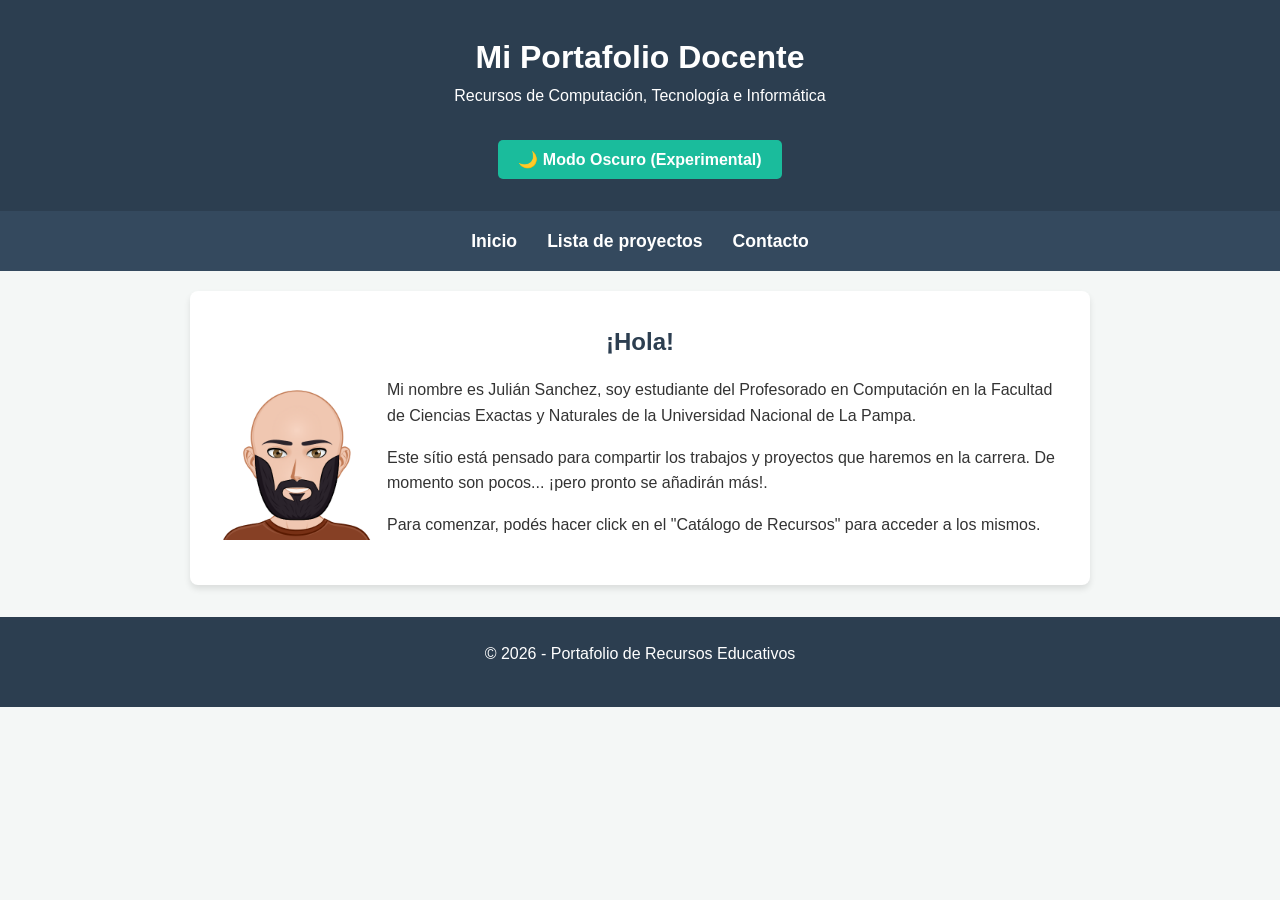
==== index.html @ 792bb121 "Porfolio_V1" ====
<!DOCTYPE html>
<html lang="es">

<head>
    <meta charset="UTF-8">
    <meta name="viewport" content="width=device-width, initial-scale=1.0">
    <title>Recursos Educativos - Inicio</title>
    <link rel="stylesheet" href="css/style.css">
</head>

<body>
    <header>
        <h1>Mi Portafolio Docente</h1>
        <p>Recursos de Computación, Tecnología e Informática</p>
        <!-- Este es el botón interactivo -->
        <button id="btn-tema" class="btn-tema">🌙 Modo Oscuro (Experimental)</button>
    </header>

    <nav>
        <ul>
            <li><a href="index.html">Inicio</a></li>
            <li><a href="recursos.html">Lista de proyectos</a></li>
            <!--<li><a href="guia.html">Guía Docente</a></li> -->
            <!--<li><a href="acerca.html">Sobre Mí</a></li>-->
            <li><a href="contacto.html">Contacto</a></li>
        </ul>
    </nav>

    <main>
        <section>
            <h2 class="hola">¡Hola!</h2>
            <div class=" contenedor">
                <img src="img/myAvatar.png" alt="Imagen avatar" class="mi-imagen">
                <div>
                    <p>Mi nombre es Julián Sanchez, soy estudiante del Profesorado en Computación en la Facultad de
                        Ciencias Exactas y Naturales de la Universidad Nacional de La Pampa.</p>
                    <p>Este sítio está pensado para compartir los trabajos y proyectos que haremos en la carrera. De
                        momento
                        son
                        pocos... ¡pero pronto se añadirán más!.</p>

                    <p>Para comenzar, podés hacer click en el "Catálogo de Recursos" para acceder a los mismos.</p>
                </div>
            </div>
        </section>
    </main>

    <footer>
        <p>&copy; 2026 - Portafolio de Recursos Educativos</p>
    </footer>
    <!-- Código JavaScript para la interactividad -->
    <script>
        const btnTema = document.getElementById('btn-tema');
        const body = document.body;

        btnTema.addEventListener('click', () => {
            // Esto alterna la clase 'dark-mode' en el cuerpo de la página
            body.classList.toggle('dark-mode');

            // Esto cambia el texto e ícono del botón dependiendo del modo
            if (body.classList.contains('dark-mode')) {
                btnTema.textContent = '☀️ Modo Claro (Experimental)';
            } else {
                btnTema.textContent = '🌙 Modo Oscuro (Experimental)';
            }
        });
    </script>
</body>

</html>
</body>

</html>
---- css/style.css ----
/* Estilos generales */
* {
    margin: 0;
    padding: 0;
    box-sizing: border-box;
    font-family: 'Segoe UI', Tahoma, Geneva, Verdana, sans-serif;
}

body {
    background-color: #f4f7f6;
    color: #333;
    line-height: 1.6;
}

/* Encabezado */
header {
    background-color: #2c3e50;
    color: white;
    text-align: center;
    padding: 2rem 0;
}

/* Navegación */
nav {
    background-color: #34495e;
}

nav ul {
    list-style: none;
    display: flex;
    justify-content: center;
    flex-wrap: wrap;
    padding: 1rem 0;
}

nav ul li {
    margin: 0 15px;
}

nav ul li a {
    color: white;
    text-decoration: none;
    font-weight: bold;
    font-size: 1.1rem;
    transition: color 0.3s;
}

nav ul li a:hover {
    color: #1abc9c;
    /* Un tono verde agua al pasar el mouse */
}

/* Contenido Principal */
main {
    padding: 2rem;
    max-width: 900px;
    margin: 20px auto;
    background: white;
    border-radius: 8px;
    box-shadow: 0 4px 6px rgba(0, 0, 0, 0.1);
}

h2 {
    color: #2c3e50;
    margin-bottom: 1rem;
}

p {
    margin-bottom: 1rem;
}

/* Pie de página */
footer {
    text-align: center;
    padding: 1.5rem;
    margin-top: 2rem;
    background-color: #2c3e50;
    color: white;
}

/* Estilos para el botón interactivo */
.btn-tema {
    background-color: #1abc9c;
    color: white;
    border: none;
    padding: 10px 20px;
    border-radius: 5px;
    cursor: pointer;
    font-weight: bold;
    margin-top: 15px;
    font-size: 1rem;
    transition: background-color 0.3s;
}

.btn-tema:hover {
    background-color: #16a085;
}

/* Colores alternativos para el Modo Oscuro */
body.dark-mode {
    background-color: #121212;
    color: #e0e0e0;
}

body.dark-mode header,
body.dark-mode footer {
    background-color: #000000;
}

body.dark-mode nav {
    background-color: #1f1f1f;
}

body.dark-mode main {
    background-color: #1e1e1e;
    color: #e0e0e0;
    box-shadow: 0 4px 6px rgba(255, 255, 255, 0.05);
}

body.dark-mode h1,
body.dark-mode h2,
body.dark-mode p {
    color: #e0e0e0;
}

/* Ajuste sutil para que los títulos destaquen en modo oscuro */
body.dark-mode h2 {
    color: #1abc9c;
}

/* Estilos para las tarjetas de recursos */
.tarjeta-recurso {
    background-color: #ffffff;
    border: 1px solid #ddd;
    border-radius: 8px;
    padding: 20px;
    margin-bottom: 25px;
    box-shadow: 0 2px 4px rgba(0, 0, 0, 0.05);
}

body.dark-mode .tarjeta-recurso {
    background-color: #2a2a2a;
    border-color: #444;
}

.tarjeta-recurso h3 {
    color: #2980b9;
    margin-bottom: 15px;
}

body.dark-mode .tarjeta-recurso h3 {
    color: #3498db;
}


/* Estilos para las imágenes */
.img-recurso {
    display: block;
    /* La palabra "auto" a los costados es lo que centra la imagen perfectamente */
    margin: 0 auto 15px auto;

    width: 100%;
    max-width: 300px;
    /* Al fijar esto en píxeles, la imagen nunca será gigante */
    height: auto;
    border-radius: 5px;
    border: 1px solid #ccc;
}

/* Estilos para las imágenes DENTRO de los proyectos (más grandes) */
.img-proyecto {
    display: block;
    margin: 30px auto;
    /* Mayor margen para que respiren */
    width: 75%;
    max-width: 800px;
    /* Tamaño máximo mucho mayor para que sean legibles */
    height: auto;
    border-radius: 8px;
    box-shadow: 0 4px 8px rgba(0, 0, 0, 0.1);
    /* Una sombrita para que resalten */
}

/* Botones de enlaces */
.enlace-btn {
    display: inline-block;
    background-color: #2980b9;
    color: white;
    padding: 8px 15px;
    text-decoration: none;
    border-radius: 5px;
    margin-top: 10px;
    font-weight: bold;
    transition: background-color 0.3s;
}

.enlace-btn:hover {
    background-color: #3498db;
}

.contenedor {
    display: flex;
    /* Coloca los elementos hijos uno al lado del otro */
    align-items: center;
    /* Centra el texto verticalmente con respecto a la imagen */
    gap: 15px;
    /* Espacio de separación entre la imagen y el texto */
}

.mi-imagen {
    width: 150px;
    /* Ajusta el ancho de la imagen según necesites */
    height: auto;
}

.hola {
    text-align: center;
}
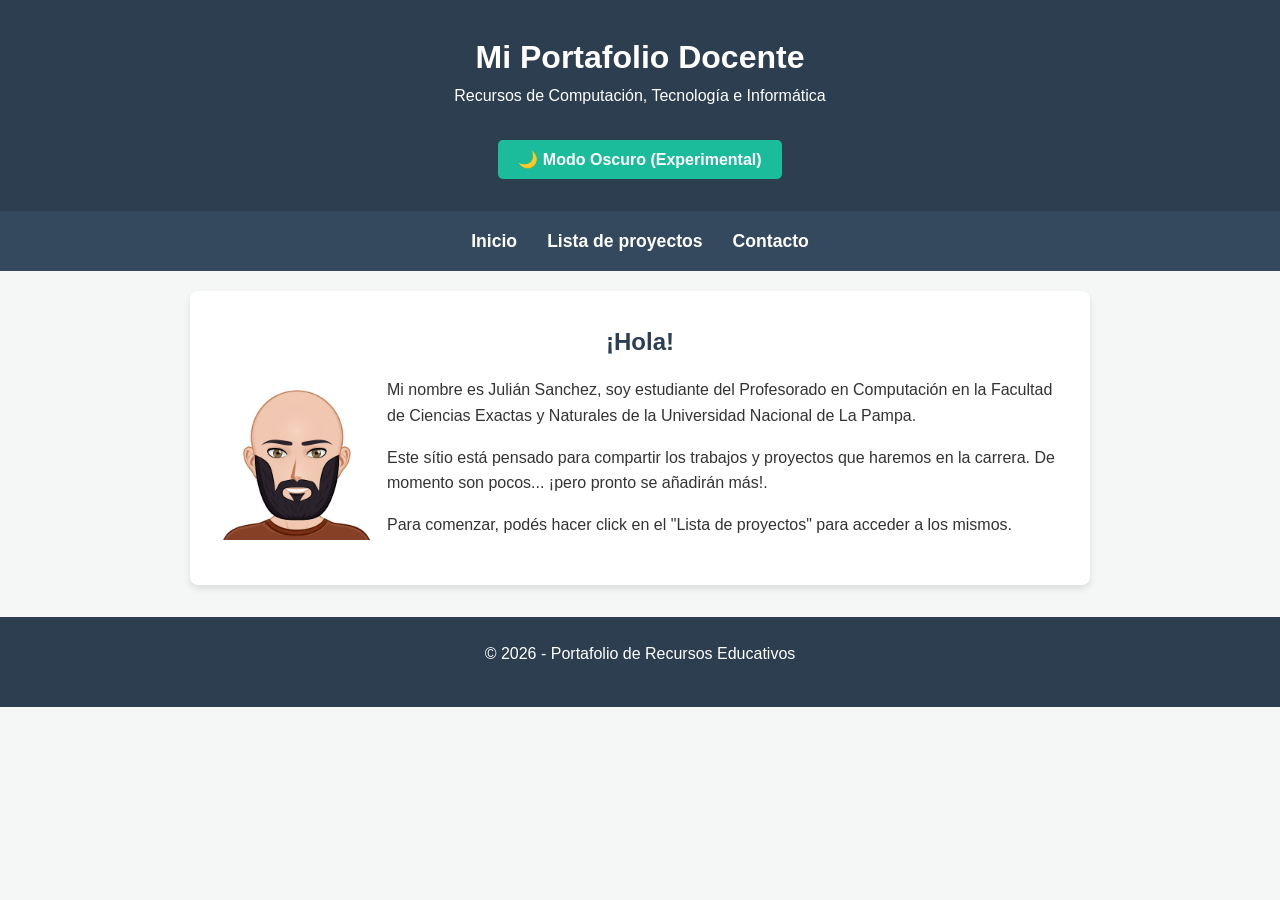
==== commit def1b6a2: "Se reemplazó "Catálogo de recursos" por "Lista de proyectos" en la presentación de la página." ====
--- a/index.html
+++ b/index.html
@@ -39,7 +39,7 @@
                         son
                         pocos... ¡pero pronto se añadirán más!.</p>
 
-                    <p>Para comenzar, podés hacer click en el "Catálogo de Recursos" para acceder a los mismos.</p>
+                    <p>Para comenzar, podés hacer click en el "Lista de proyectos" para acceder a los mismos.</p>
                 </div>
             </div>
         </section>
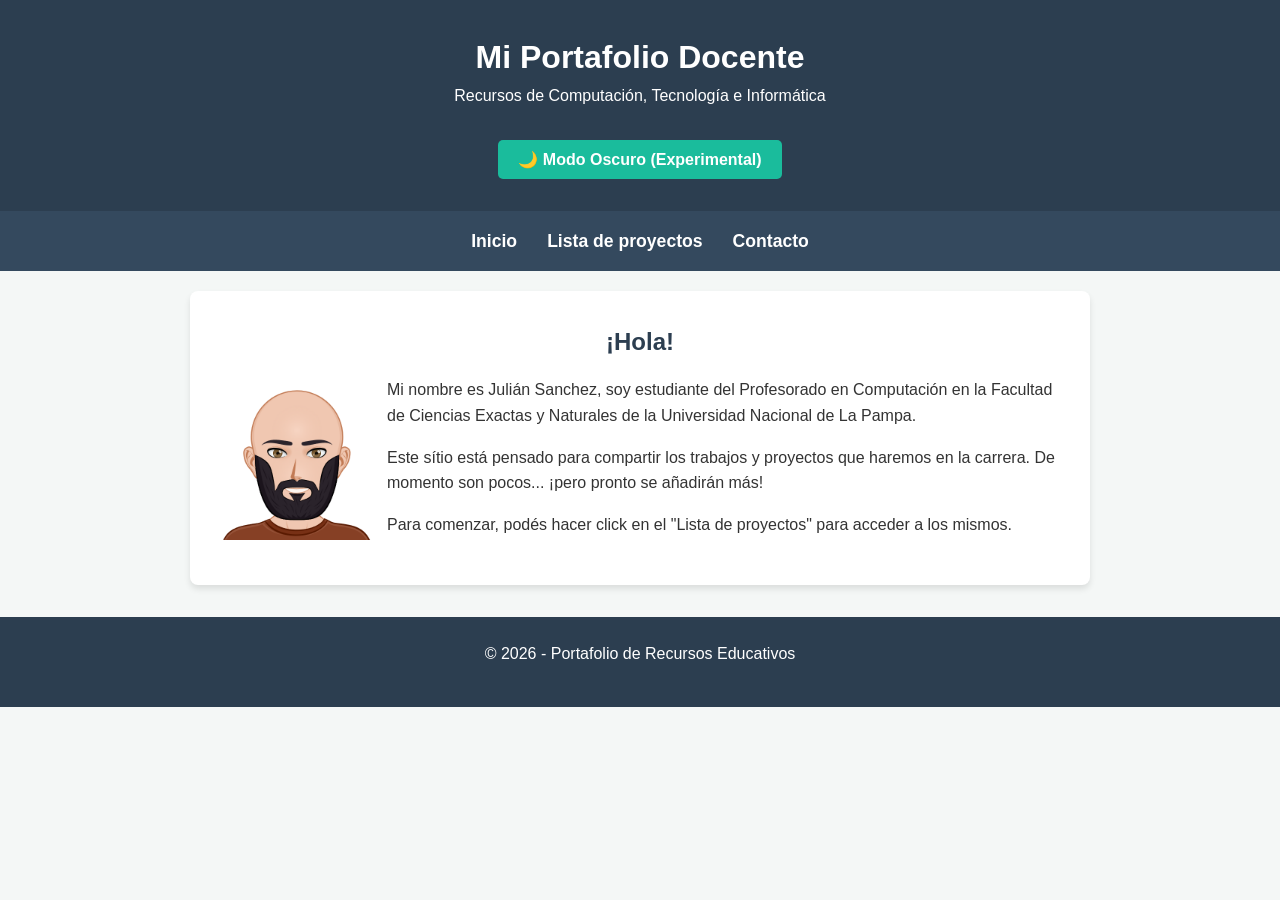
==== commit 4503427e: "Se corrigió el video de malvinas" ====
--- a/index.html
+++ b/index.html
@@ -37,7 +37,7 @@
                     <p>Este sítio está pensado para compartir los trabajos y proyectos que haremos en la carrera. De
                         momento
                         son
-                        pocos... ¡pero pronto se añadirán más!.</p>
+                        pocos... ¡pero pronto se añadirán más!</p>
 
                     <p>Para comenzar, podés hacer click en el "Lista de proyectos" para acceder a los mismos.</p>
                 </div>
